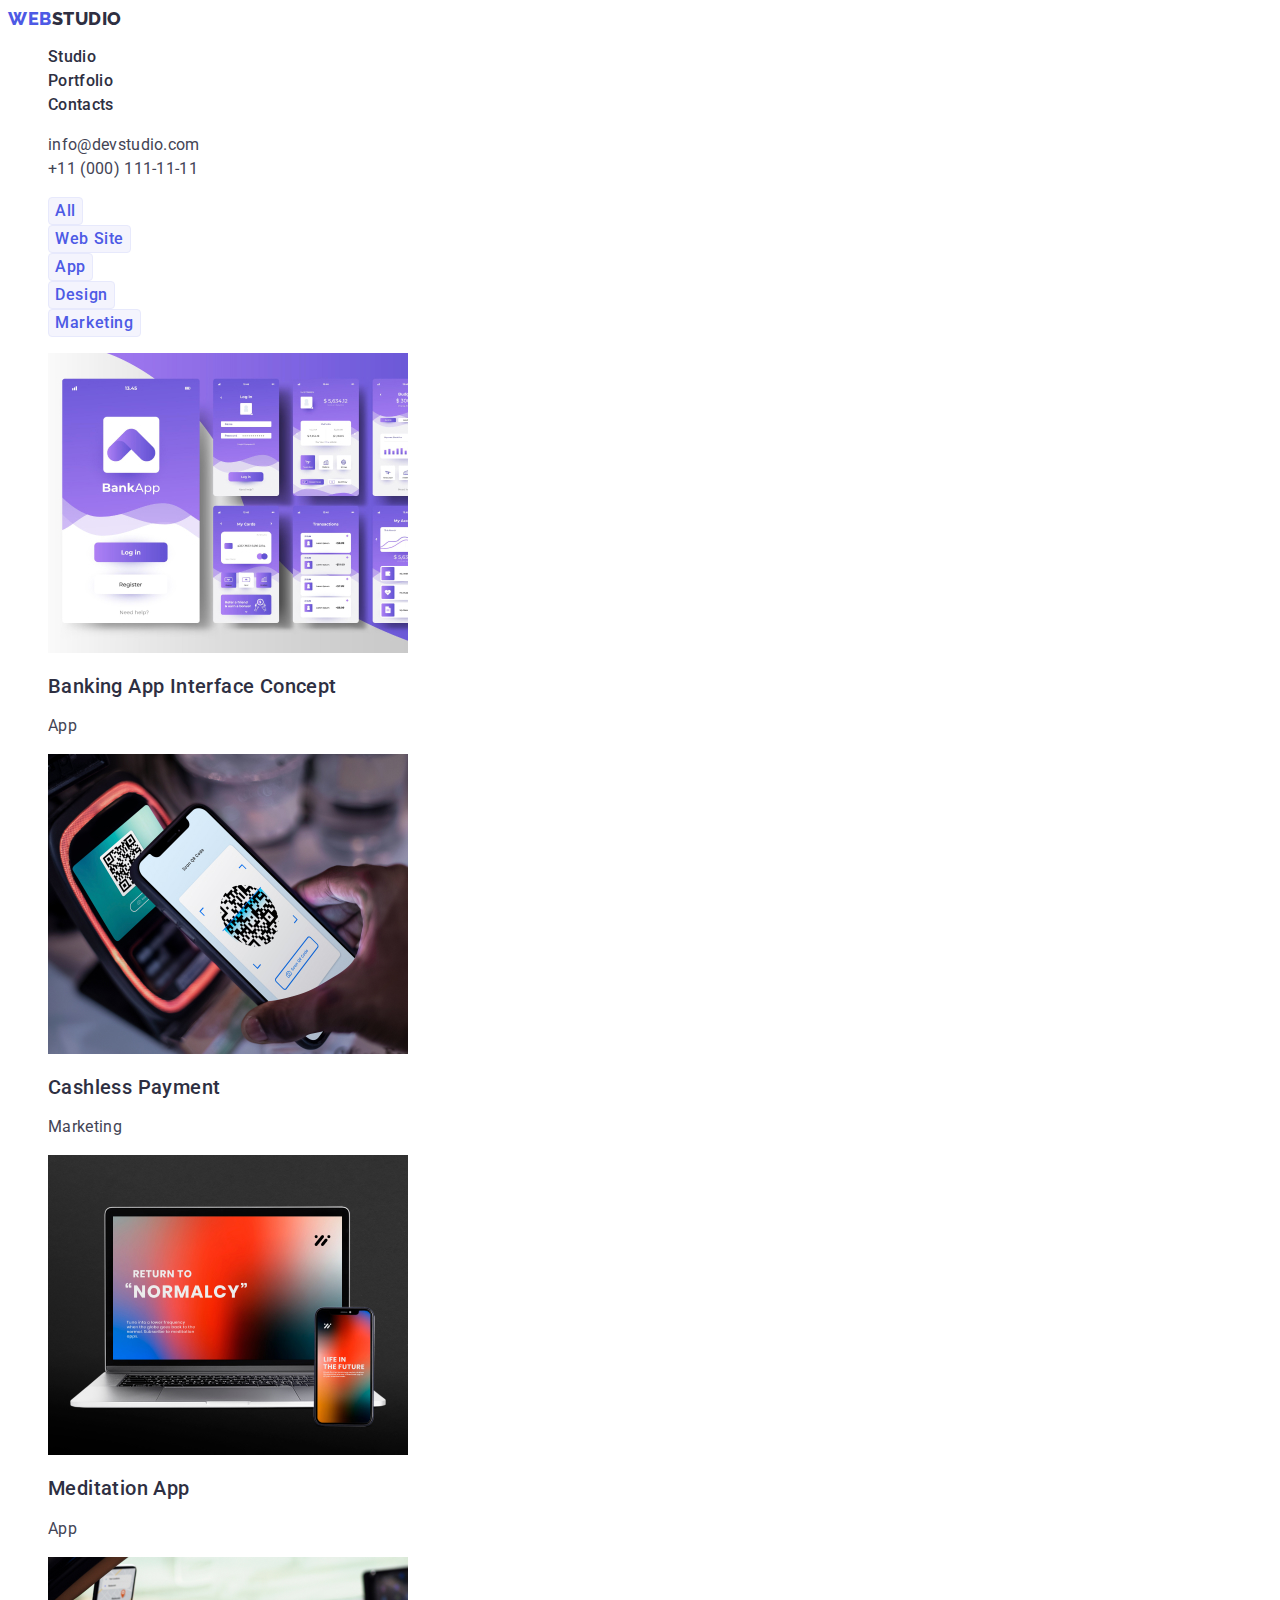
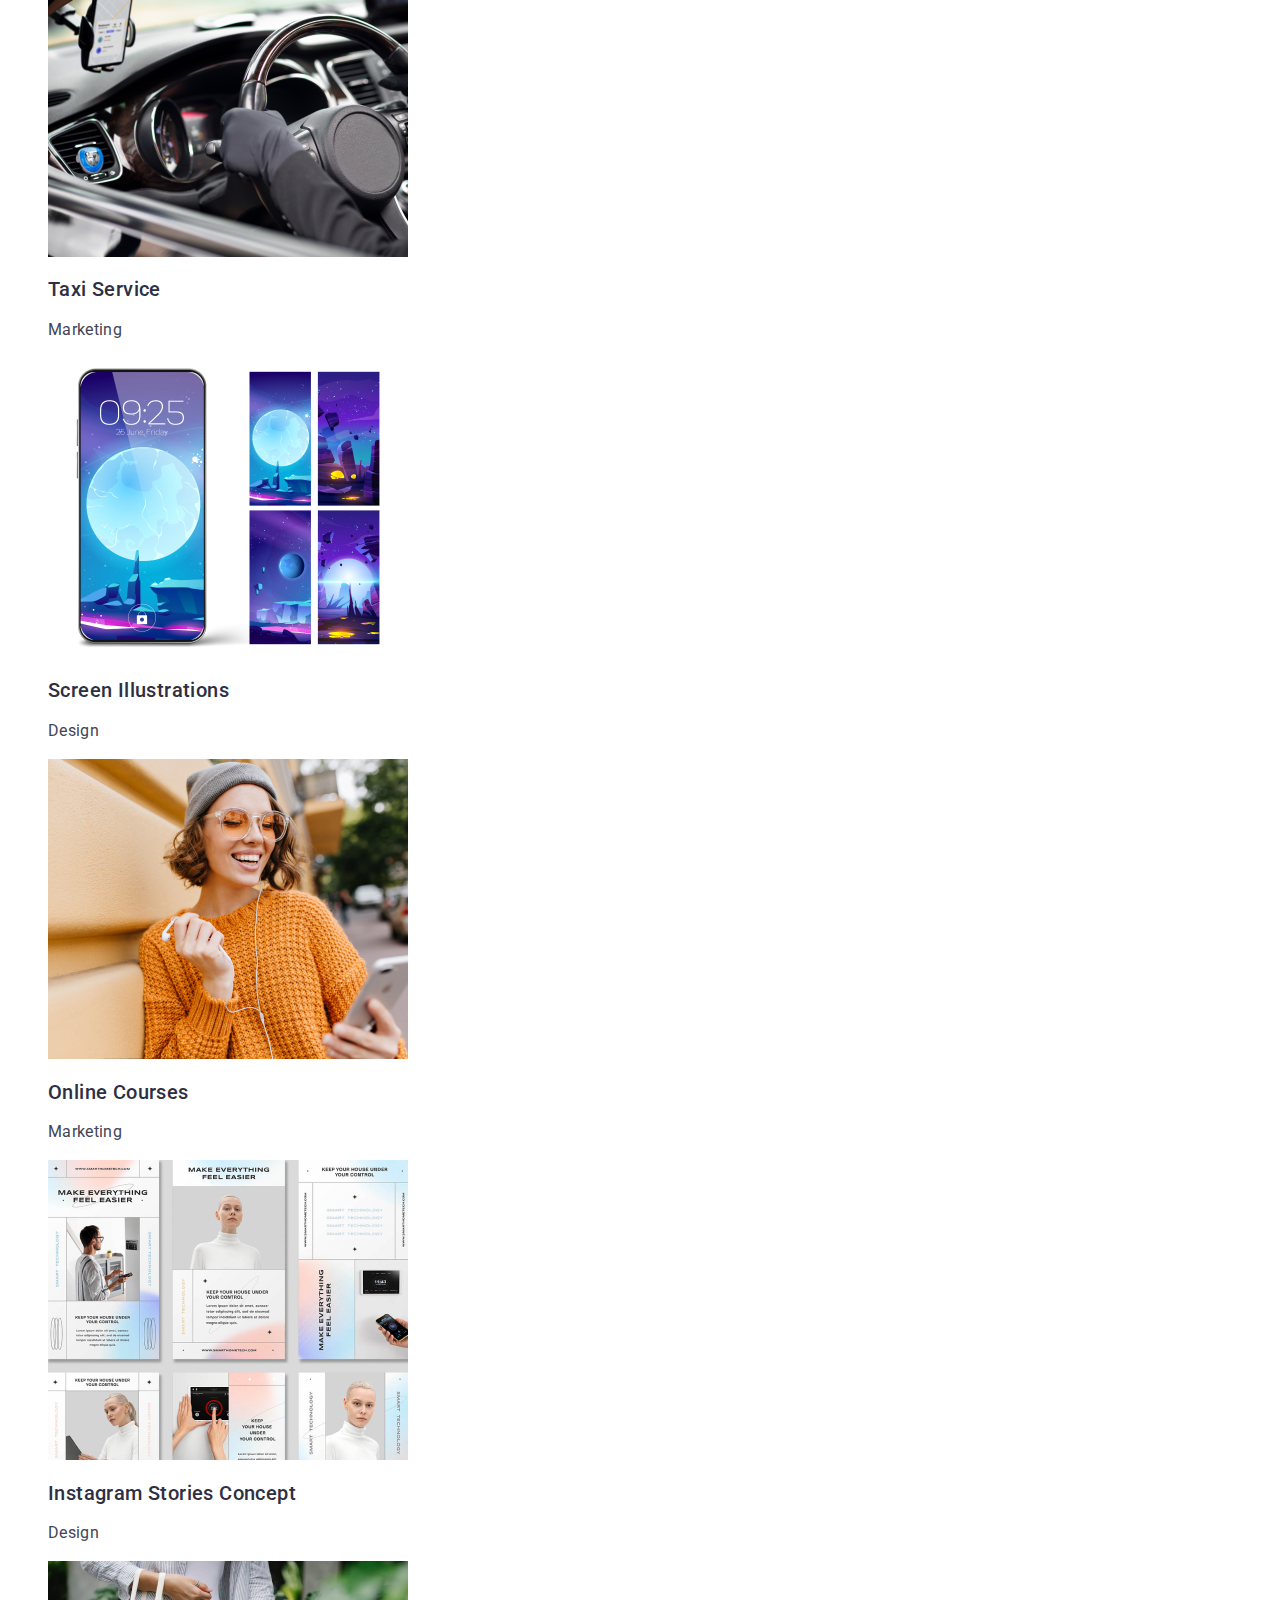
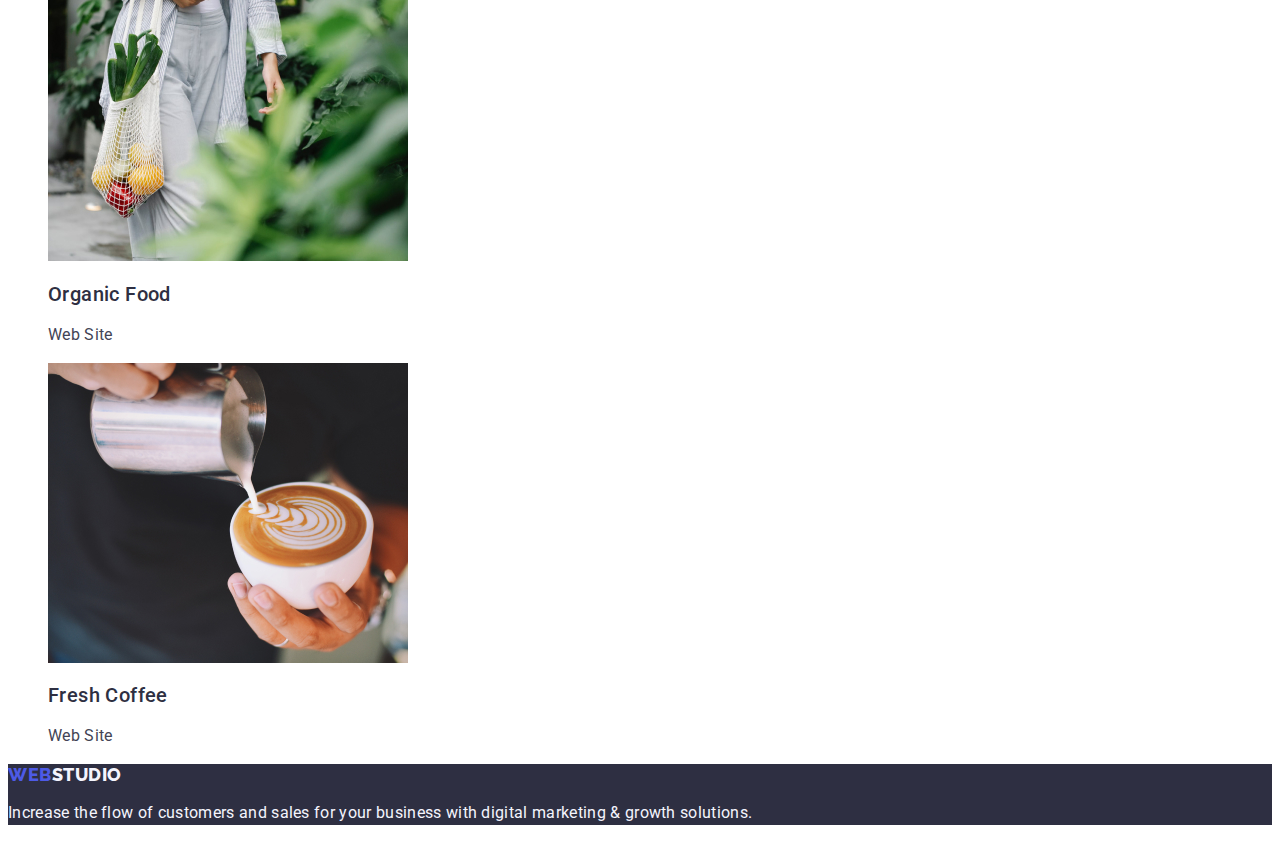
==== portfolio.html @ 0b4f0a3d "goit-markup-hw-02" ====
<!DOCTYPE html>
<html lang="en">
  <head>
    <meta charset="UTF-8" />
    <meta http-equiv="X-UA-Compatible" content="IE=edge" />
    <meta name="viewport" content="width=device-width, initial-scale=1.0" />
    <link rel="preconnect" href="https://fonts.googleapis.com" />
    <link rel="preconnect" href="https://fonts.gstatic.com" crossorigin />
    <link
      href="https://fonts.googleapis.com/css2?family=Raleway:wght@800&family=Roboto:wght@400;500;700;900&display=swap"
      rel="stylesheet"
    />
    <link rel="stylesheet" href="./css/styly.css" />
    <title>Document</title>
  </head>
  <body>
    <header>
      <nav>
        <a href="./index.html" class="link logo"
          >Web<span class="logo-header">Studio</span></a
        >
        <ul class="list nav-list">
          <li><a href="./index.html" class="link nav-link">Studio</a></li>
          <li>
            <a href="./portfolio.html" class="link nav-link">Portfolio</a>
          </li>
          <li><a href="" class="link nav-link">Contacts</a></li>
        </ul>
      </nav>
      <address class="adr-contacts">
        <ul class="list">
          <li>
            <a href="mailto:info@devstudio.com" class="link contacts-link"
              >info@devstudio.com</a
            >
          </li>
          <li>
            <a href="tel:+110001111111" class="link contacts-link"
              >+11 (000) 111-11-11</a
            >
          </li>
        </ul>
      </address>
    </header>
    <main>
      <section id="portfolio">
        <!-- filters -->
        <ul class="list">
          <li><button type="button" class="filter-btn btn">All</button></li>
          <li>
            <button type="button" class="filter-btn btn">Web Site</button>
          </li>
          <li><button type="button" class="filter-btn btn">App</button></li>
          <li><button type="button" class="filter-btn btn">Design</button></li>
          <li>
            <button type="button" class="filter-btn btn">Marketing</button>
          </li>
        </ul>
        <h1 hidden>Portfolio</h1>
        <ul class="list">
          <li>
            <a href="" class="link">
              <img
                src="./images/portfolio/banking1.jpg"
                alt="banking"
                width="360"
                height="300"
              />
              <h2 class="portfolio-item-title">
                Banking App Interface Concept
              </h2>
              <p class="portfolio-item-text">App</p>
            </a>
          </li>
          <li>
            <a href="" class="link">
              <img
                src="./images/portfolio/payment2.jpg"
                alt="payment"
                width="360"
                height="300"
              />
              <h2 class="portfolio-item-title">Cashless Payment</h2>
              <p class="portfolio-item-text">Marketing</p>
            </a>
          </li>
          <li>
            <a href="" class="link">
              <img
                src="./images/portfolio/mad3.jpg"
                alt="app"
                width="360"
                height="300"
              />
              <h2 class="portfolio-item-title">Meditation App</h2>
              <p class="portfolio-item-text">App</p>
            </a>
          </li>
          <li>
            <a href="" class="link">
              <img
                src="./images/portfolio/taxi4.jpg"
                alt="taxi-service"
                width="360"
                height="300"
              />
              <h2 class="portfolio-item-title">Taxi Service</h2>
              <p class="portfolio-item-text">Marketing</p>
            </a>
          </li>
          <li>
            <a href="" class="link">
              <img
                src="./images/portfolio/skrin5.jpg"
                alt="Illustrations"
                width="360"
                height="300"
              />
              <h2 class="portfolio-item-title">Screen Illustrations</h2>
              <p class="portfolio-item-text">Design</p>
            </a>
          </li>
          <li>
            <a href="" class="link">
              <img
                src="./images/portfolio/online6.jpg"
                alt="Courses"
                width="360"
                height="300"
              />
              <h2 class="portfolio-item-title">Online Courses</h2>
              <p class="portfolio-item-text">Marketing</p>
            </a>
          </li>
          <li>
            <a href="" class="link">
              <img
                src="./images/portfolio/Instagram7.jpg"
                alt="Instagram"
                width="360"
                height="300"
              />
              <h2 class="portfolio-item-title">Instagram Stories Concept</h2>
              <p class="portfolio-item-text">Design</p>
            </a>
          </li>
          <li>
            <a href="" class="link">
              <img
                src="./images/portfolio/organik8.jpg"
                alt="Food"
                width="360"
                height="300"
              />
              <h2 class="portfolio-item-title">Organic Food</h2>
              <p class="portfolio-item-text">Web Site</p>
            </a>
          </li>
          <li>
            <a href="" class="link">
              <img
                src="./images/portfolio/cofe9.jpg"
                alt="Coffee"
                width="360"
                height="300"
              />
              <h2 class="portfolio-item-title">Fresh Coffee</h2>
              <p class="portfolio-item-text">Web Site</p>
            </a>
          </li>
        </ul>
      </section>
    </main>

    <!-- footer -->
    <footer class="footer-sec">
      <a href="./index.html" class="link logo"
        >Web<span class="logo-footer">Studio</span></a
      >
      <p class="footer-text">
        Increase the flow of customers and sales for your business with digital
        marketing & growth solutions.
      </p>
    </footer>
  </body>
</html>
---- css/styly.css ----
:root {
  --primary-white-color: #ffffff;
  --accent-dark-color: #2e2f42;
  --brand-color: #4d5ae5;
  --secondary-brand-color: #404bbf;
  --text-color: #434455;
  --light-text-color: #f4f4fd;
}
body {
  background-color: var(--primary-white-color);
  font-family: "Roboto", sans-serif;
  color: var(--text-color);
}

.list {
  list-style: none;
}

.link {
  text-decoration: none;
  font-style: normal;
  color: inherit;
}

.btn {
  font-family: inherit;
  cursor: pointer;
  font-weight: 500;
  font-size: 16px;
  line-height: 1.5;
}

/* .visually-hidden {
  position: absolute;
  width: 1px;
  height: 1px;
  margin: -1px;
  padding: 0;
  overflow: hidden;
  border: 0;
  clip: rect(0 0 0 0);
} */

/* logo */

.logo {
  color: var(--brand-color);
  font-family: "Raleway", sans-serif;
  font-weight: 800;
  font-size: 18px;
  line-height: 1.17;
  letter-spacing: 0.03em;
  text-transform: uppercase;
}

.logo-header {
  color: var(--accent-dark-color);
}

/* navigation */

.nav-link,
.contacts-link {
  color: var(--accent-dark-color);
  font-size: 16px;
  line-height: 1.5;
  letter-spacing: 0.02em;
}

.nav-link {
  font-weight: 500;
}

.nav-link:hover,
.nav-link:focus,
.contacts-link:hover,
.contacts-link:focus {
  color: var(--secondary-brand-color);
}

.adr-contacts {
  font-style: normal;
}

.contacts-link {
  color: inherit;
}

/* main page*/

/* hero section */

.hero-section {
  background-color: var(--accent-dark-color);
}

.hero-title {
  font-size: 56px;
  line-height: 1.07;
  letter-spacing: 0.02em;
  color: var(--primary-white-color);
  text-align: center;
}

.hero-btn {
  background-color: var(--brand-color);
  box-shadow: 0px 4px 4px rgba(0, 0, 0, 0.15);
  border-radius: 4px;
  letter-spacing: 0.04em;
  color: var(--primary-white-color);
}

.hero-btn:hover,
.hero-btn:focus {
  background: var(--secondary-brand-color);
}

/* principles section */

.principles-item-title,
.ourteam-item-title,
.portfolio-item-title {
  font-weight: 500;
  font-size: 20px;
  line-height: 1.2;
  letter-spacing: 0.02em;
  color: var(--accent-dark-color);
}

.principles-item-text,
.portfolio-item-text,
.ourteam-item-text {
  font-size: 16px;
  line-height: 1.5;
  letter-spacing: 0.02em;
}

/* our work section */

.ourwork-title,
.ourteam-title {
  font-size: 36px;
  line-height: 1.11;
  letter-spacing: 0.02em;
  text-transform: capitalize;
  color: var(--accent-dark-color);
  text-align: center;
}

/* our team section */

.ourteam-sec {
  background-color: var(--light-text-color);
}

.ourteam-item {
  background-color: var(--primary-white-color);
}

/* main page end */

/* footer */

.footer-sec {
  background-color: var(--accent-dark-color);
}

.logo-footer {
  color: var(--light-text-color);
}

.footer-text {
  font-size: 16px;
  line-height: 1.5;
  letter-spacing: 0.02em;
  color: var(--light-text-color);
}

/* portfolio page */

.filter-btn {
  background-color: var(--light-text-color);
  border: 1px solid #e7e9fc;
  border-radius: 4px;
  text-align: center;
  letter-spacing: 0.04em;
  color: var(--brand-color);
}

.filter-btn:hover,
.filter-btn:focus {
  background-color: #404bbf;
  box-shadow: 0px 3px 1px rgba(0, 0, 0, 0.1), 0px 2px 1px rgba(0, 0, 0, 0.08),
    0px 2px 2px rgba(0, 0, 0, 0.12);
  border-radius: 4px;
  letter-spacing: 0.04em;
  color: var(--primary-white-color);
}
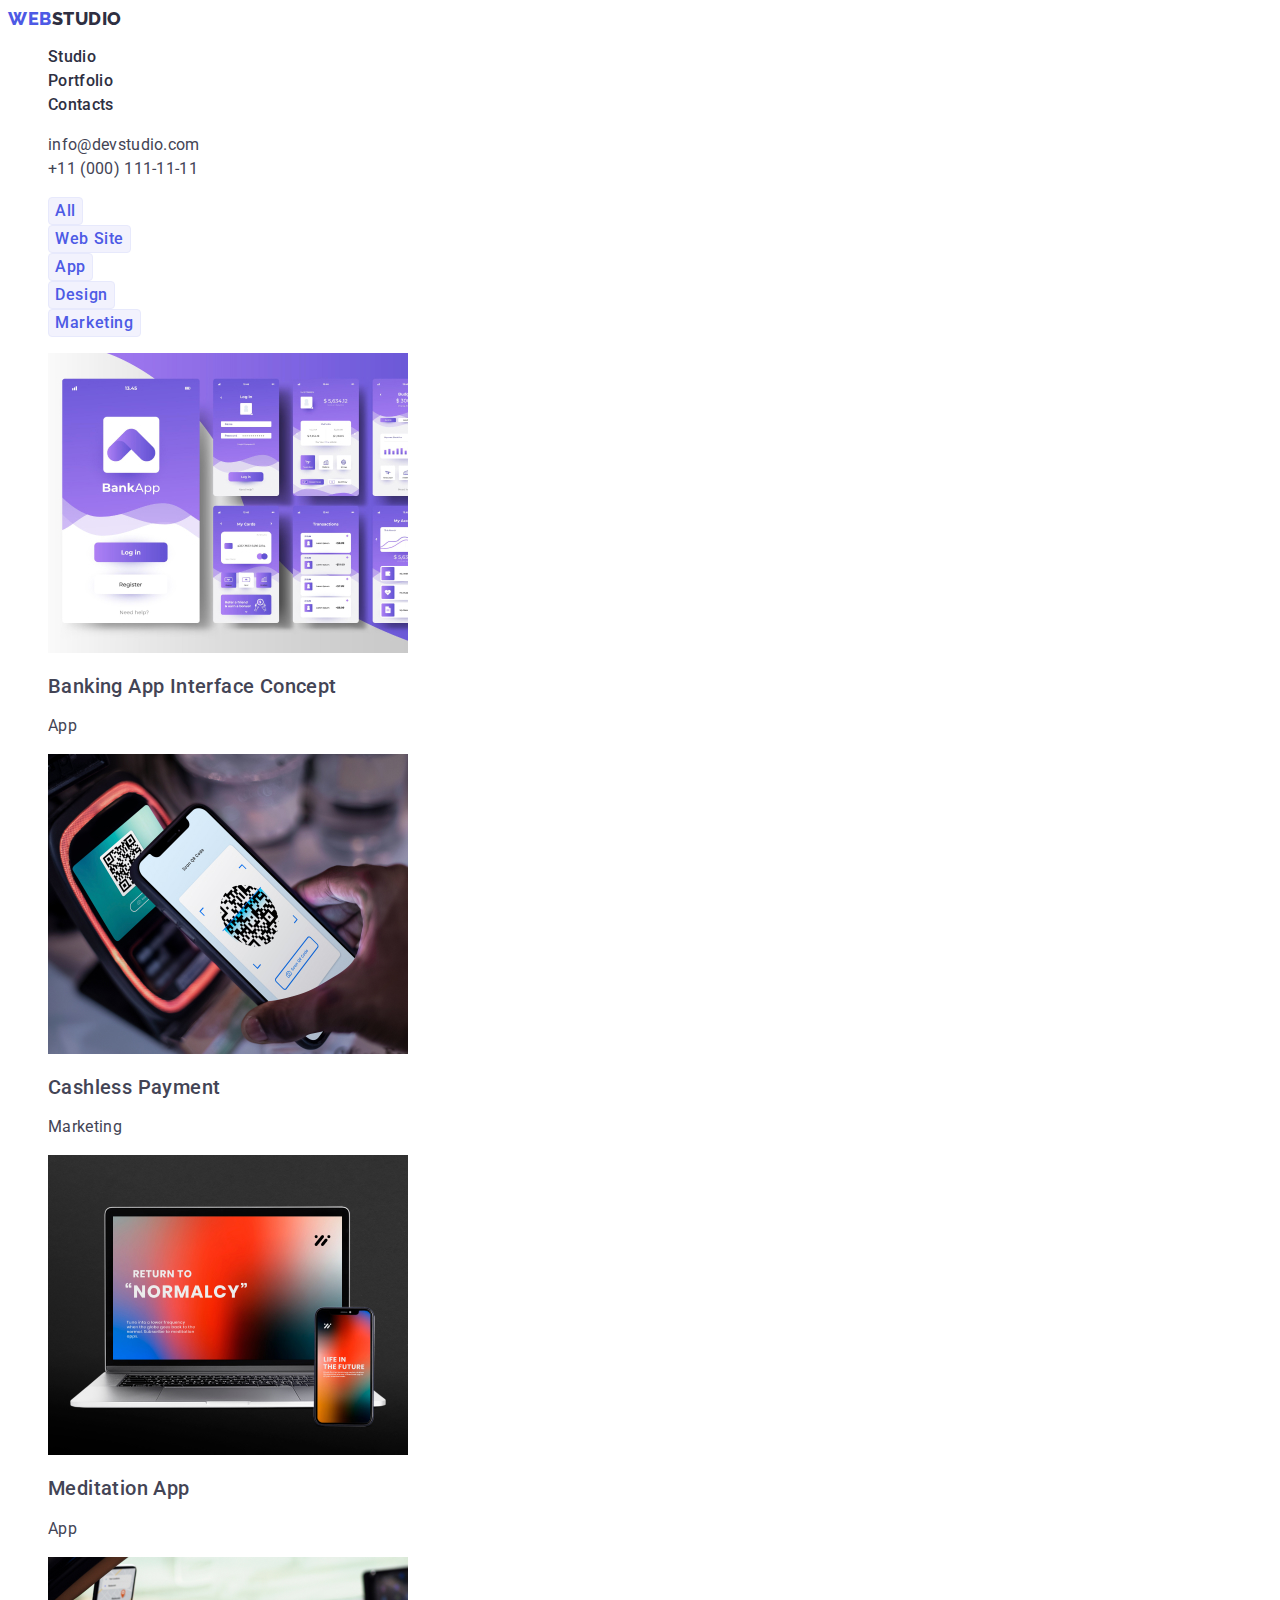
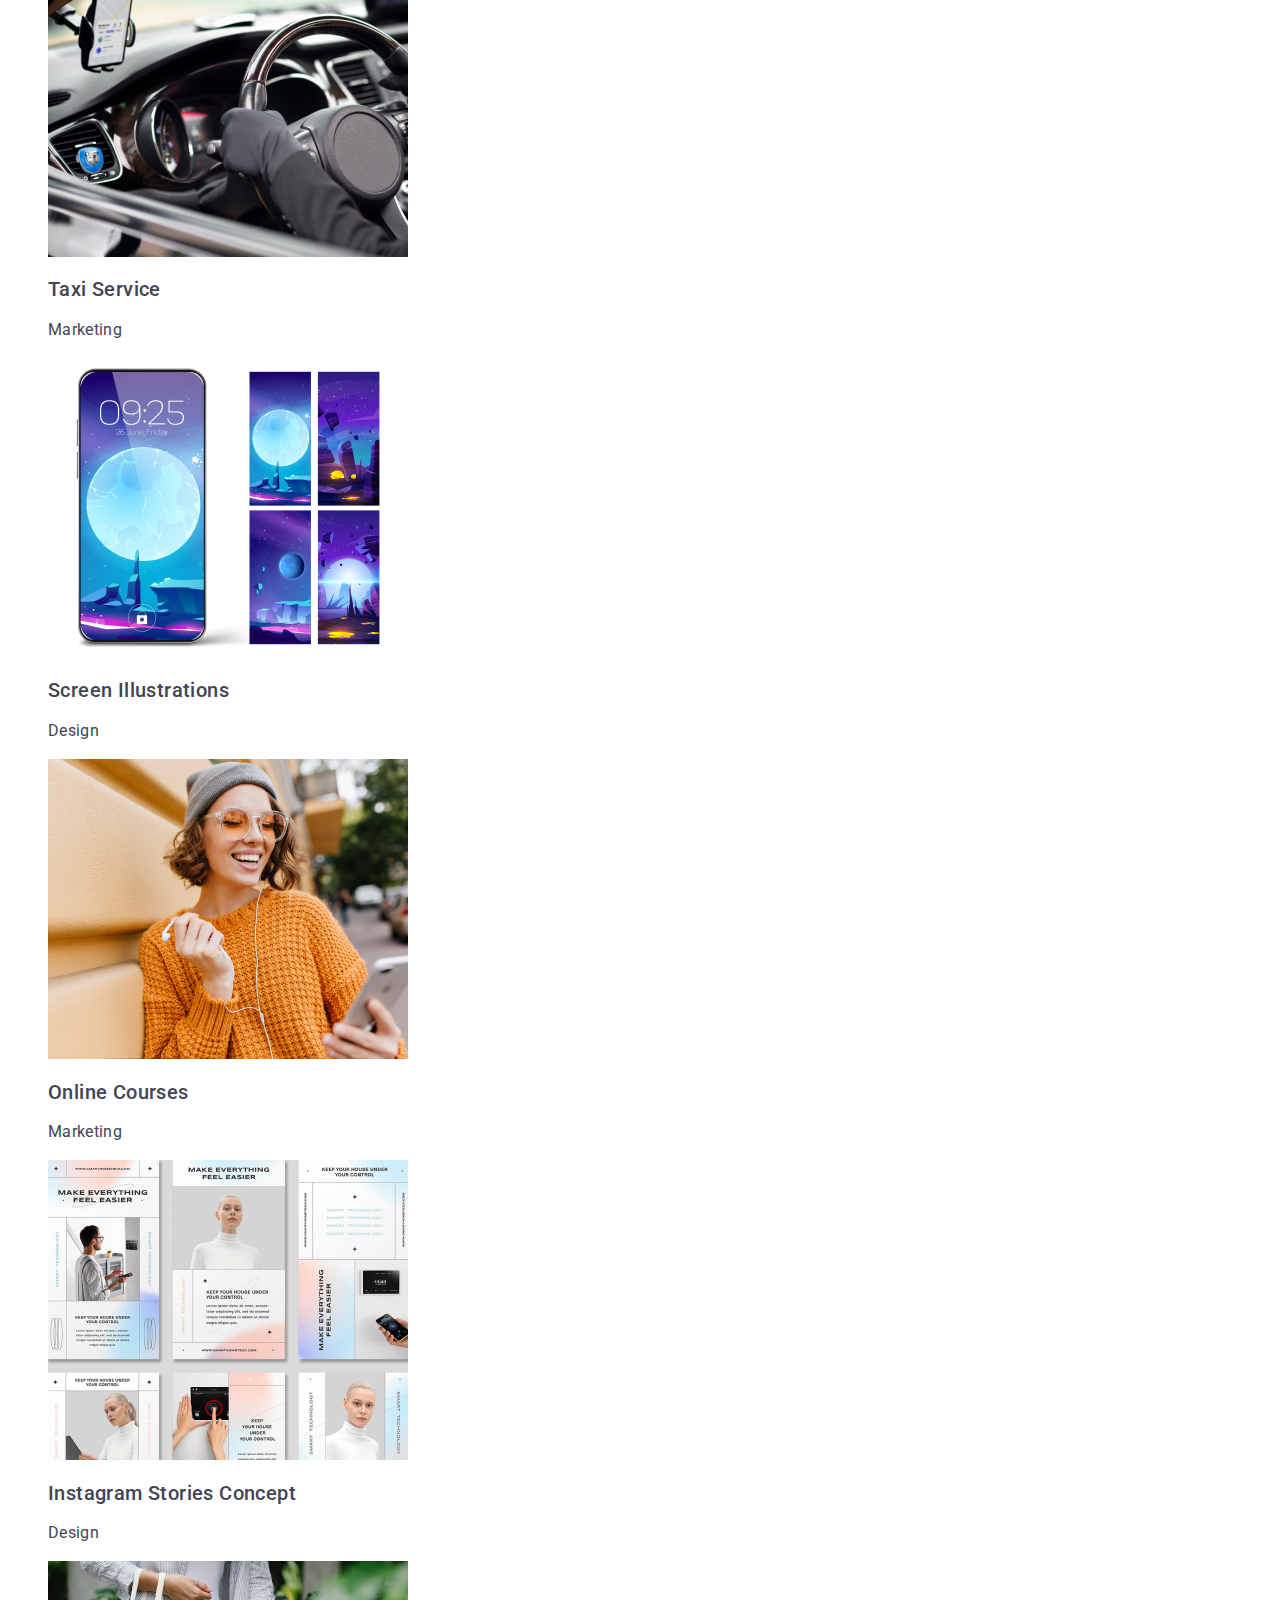
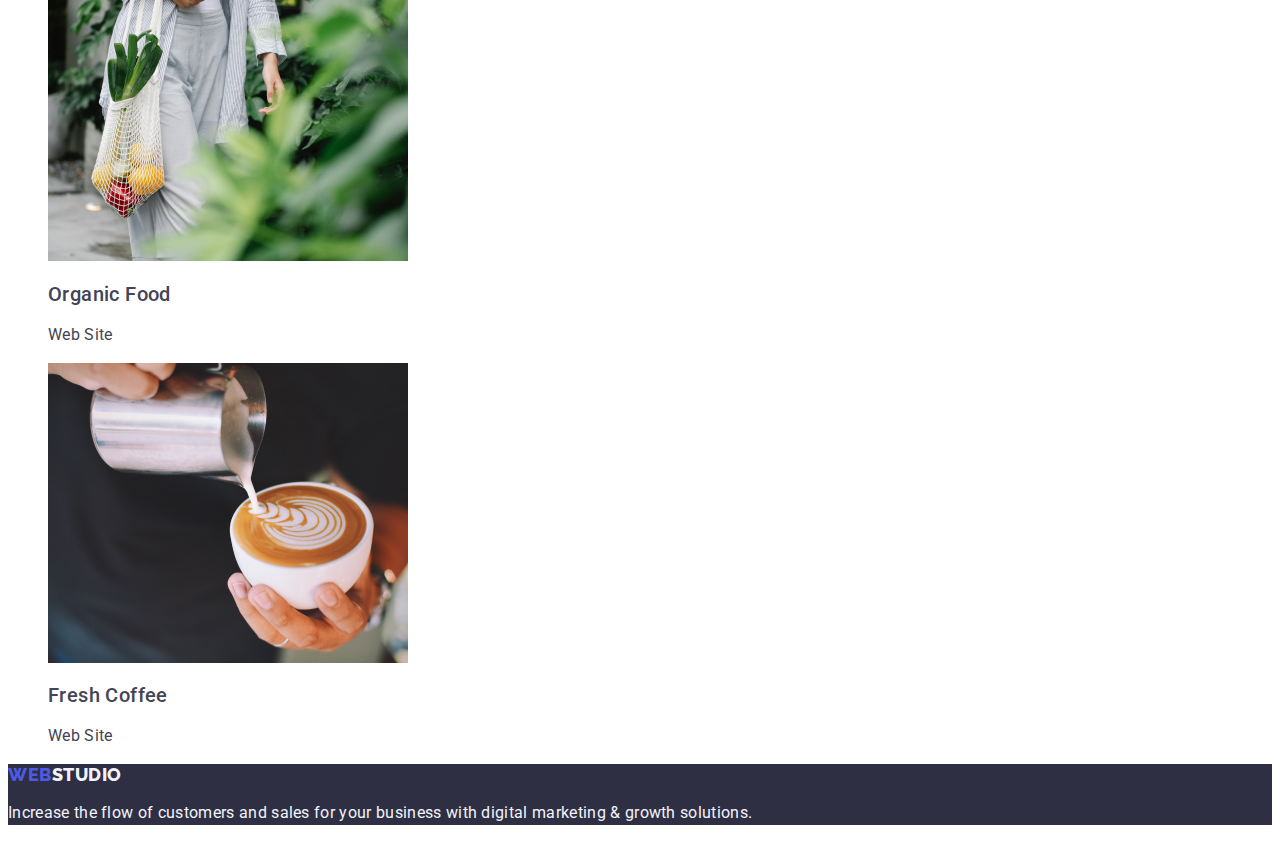
==== commit 5c26398d: "111" ====
--- a/portfolio.html
+++ b/portfolio.html
@@ -44,6 +44,7 @@
     </header>
     <main>
       <section id="portfolio">
+        <h1 hidden>Portfolio</h1>
         <!-- filters -->
         <ul class="list">
           <li><button type="button" class="filter-btn btn">All</button></li>
@@ -56,7 +57,7 @@
             <button type="button" class="filter-btn btn">Marketing</button>
           </li>
         </ul>
-        <h1 hidden>Portfolio</h1>
+
         <ul class="list">
           <li>
             <a href="" class="link">
--- a/css/styly.css
+++ b/css/styly.css
@@ -4,7 +4,7 @@
   --brand-color: #4d5ae5;
   --secondary-brand-color: #404bbf;
   --text-color: #434455;
-  --light-text-color: #f4f4fd;
+  --light-text-color: hsl(240, 69%, 97%);
 }
 body {
   background-color: var(--primary-white-color);
@@ -124,7 +124,7 @@
   font-size: 20px;
   line-height: 1.2;
   letter-spacing: 0.02em;
-  color: var(--accent-dark-color);
+  color: var(--text-color);
 }
 
 .principles-item-text,
